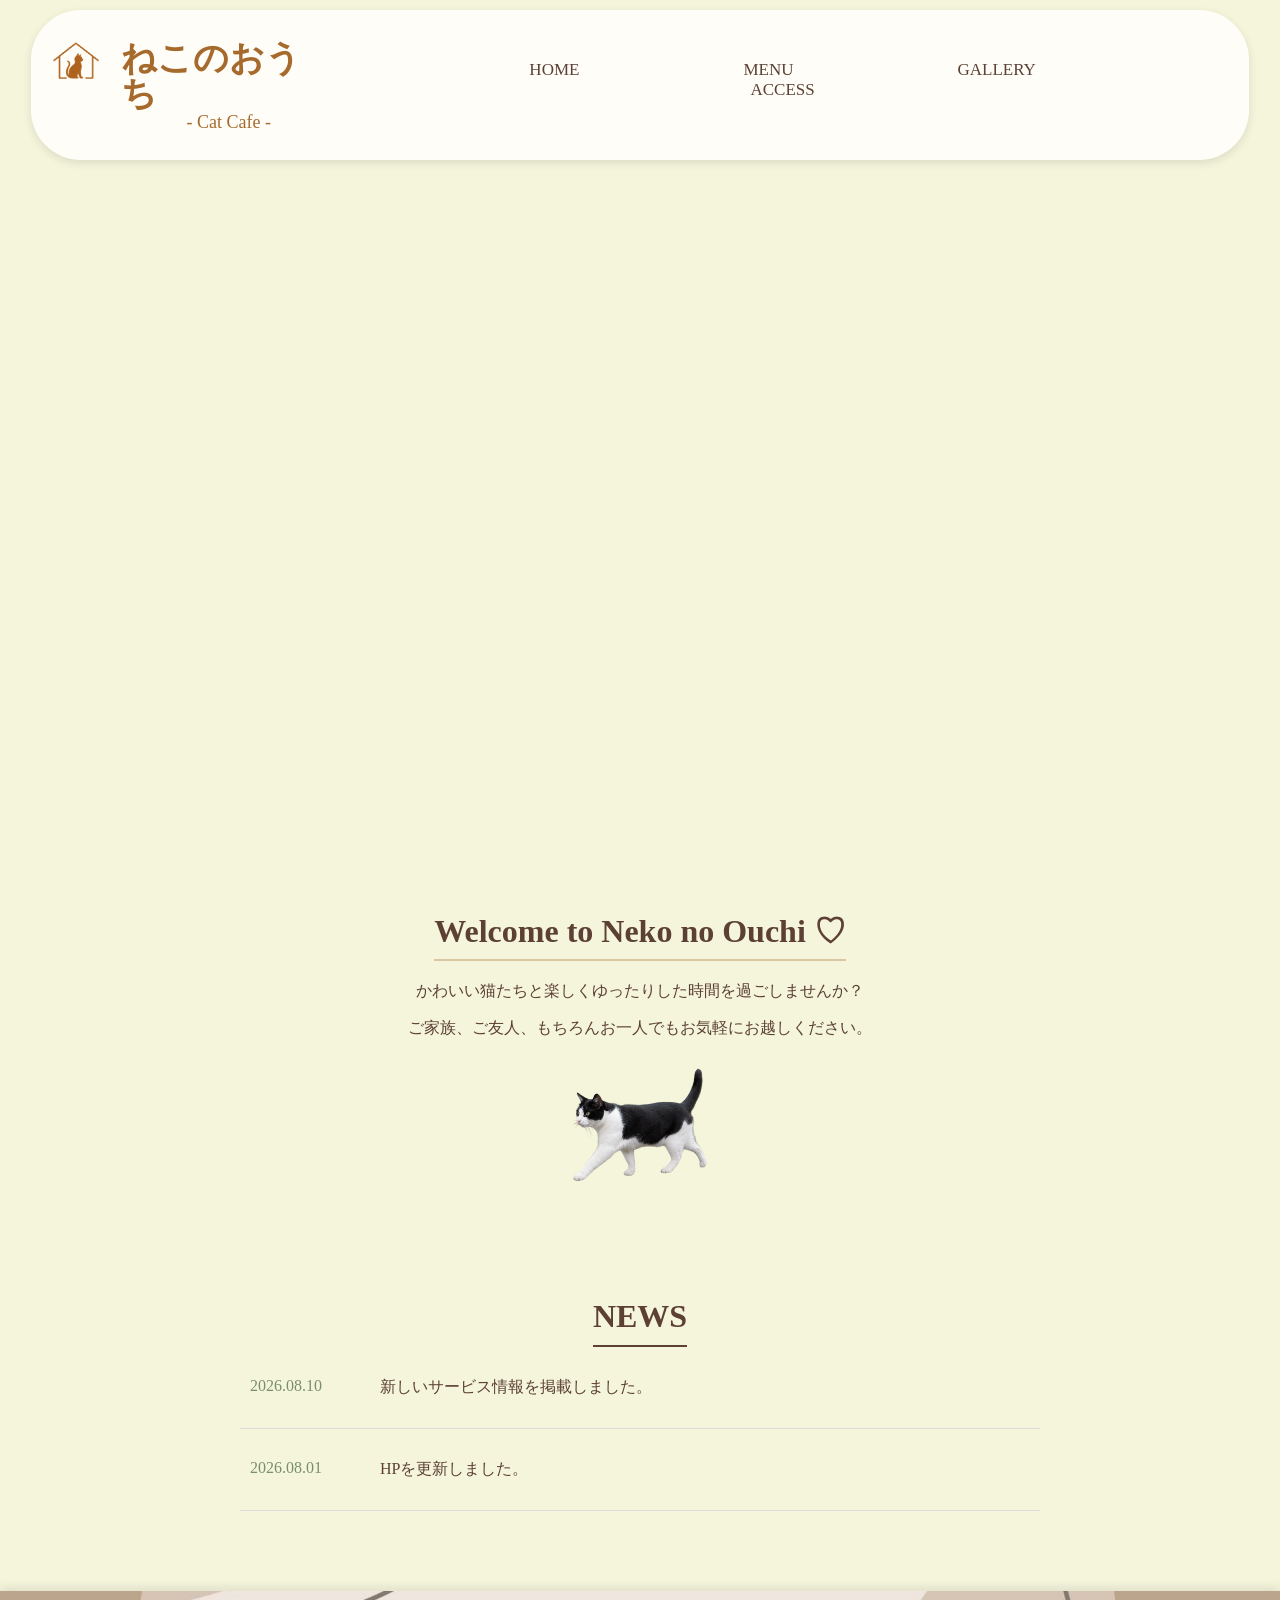
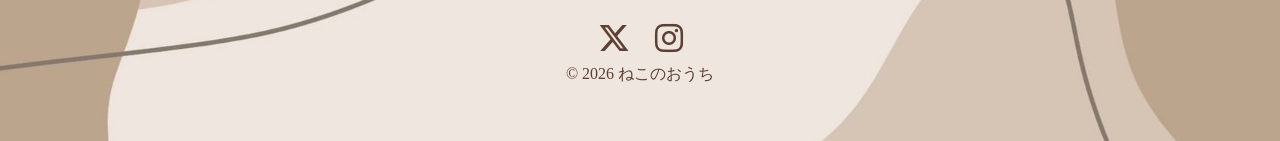
==== index.html @ ecd91ba8 "Add files via upload" ====
<!DOCTYPE html>

<html lang="ja">

<head>
    <meta charset="UTF-8">
    <meta name="viewport" content="width=device-width, initial-scale=1.0">
    <title>ねこのおうち</title>
    <link rel="stylesheet" href="style.css">
    <link rel="stylesheet"
      href="https://cdnjs.cloudflare.com/ajax/libs/font-awesome/6.5.2/css/all.min.css">
</head>

<body>

<header>

  <div class="logo-area">

    <img src="ねこのおうちロゴ.png" alt="ねこのおうちロゴ" class="logo">

    <div class="title-area">
        <h1>ねこのおうち</h1>
        <p class="sub-title">- Cat Cafe -</p>
    </div>

</div>
<nav>
    <a href="index.html">HOME</a>
    <a href="menu.html">MENU</a>
    <a href="gallery.html">GALLERY</a>
    <a href="access.html">ACCESS</a>
</nav>

</header>

<main>
<div class="slideshow">
    <img src="トップ.jpg" alt="猫">
    <img src="トップ2.jpg" alt="猫">
<img src="トップ3.jpg" alt="猫">
</div>
    <h2 class="home-title">Welcome to Neko no Ouchi ♡</h2>
  
    <p>かわいい猫たちと楽しくゆったりした時間を過ごしませんか？</p>
     <p>ご家族、ご友人、もちろんお一人でもお気軽にお越しください。</p>


  <img src="ねこ切り抜き.png" alt="歩くねこ"class="walking-cat">   
<section class="home-news">

    <h2>NEWS</h2>
    <div class="news-list">

        <div class="news-item">
            <span>2026.08.10</span>
            <p>新しいサービス情報を掲載しました。</p>
        </div>

        <div class="news-item">
            <span>2026.08.01</span>
            <p>HPを更新しました。</p>
        </div>
        </div>
</section>
</main>

<footer>
<div class="sns-icons">
    <a href="#" aria-label="X">
        <i class="fa-brands fa-x-twitter"></i>
    </a>

    <a href="#" aria-label="Instagram">
        <i class="fa-brands fa-instagram"></i>
    </a>
</div>
   
    <p>© 2026 ねこのおうち</p>

</footer>

</body>
</html>
---- style.css ----
html {
    overflow-y: scroll;
}

body {
    margin: 0;
}
body {
    background-color: #F5F5DC;
    color: #5C4033;      /* 本文はこげ茶色 */
}

h1 {
    color: #A66A2C;      /* h1だけ茶色 */
    font-size: 35px;
    text-align: left;
   
        
}
h2 {
    color: #5C4033;
    text-align: center;
    width:fit-content;
    margin: 20px auto 30px;
    padding-bottom:10px;
    font-size: 30px;
    border-bottom:2px solid #5C4033;
}
h3 {
    color: #5C4033;
    text-align: center;
    margin-top: 60px;
    margin-bottom: 30px;
}
p {
    text-align: center;
    position: relative;
    top: -10px;
}
nav {
    text-align: center;
    margin-top: 10px;
    position: relative;
    top: -10px;
}
nav a {
    color: #5C4033;
    text-decoration: none;
    margin: 0 60px;
    padding: 10px 20px;
    border-radius: 30px;
    transition: 0.3s;
   font-size: 17px;
}

nav a:hover {
    background-color: #7A8F6B;
    color: white;
}
.top-image {
    display: block;
    margin: 0 auto;
}
ul {
    width: fit-content;
    margin: 0 auto;
    padding-left: 25px;
}

li {
    margin: 8px 0;
}
.gallery img {
    width: 300px;
    height: 200px;
    object-fit: cover;
    border-radius: 15px;
}
.gallery {
    display: flex;
    flex-wrap: wrap;
    justify-content: center;
    gap: 30px;
    margin-top: 80px;
}
.gallery-section 
{
    width: 100%;
    background-image: url("肉球背景.jpg");
    background-size: cover;
    background-position: center;
    background-repeat: no-repeat;

    padding: 30px 0 80px;
}
.cat {
    text-align: center;
}

.cat p {
    margin-top: 10px;
    font-weight: bold;
}
.access-box {
    width: 600px;
    margin: 40px auto;
    padding: 20px 30px 0;
    background-color: #FFFDF8;
    : 30px;
    box-shadowborder-radius: 0 4px 10px rgba(0,0,0,0.15);
}
.access-title {
border-bottom-color:#FFFDF8;
}
.access-box h3 {
    text-align: center;
    margin-top: 30px;
    font-size: 20px;
}

.access-box p {
     text-align: center;
    line-height: 1.8;
    margin-top: 20px;
}

    footer {
    margin-top: 100px;
    text-align: center;}
   
 .menu-image {
    display: block;
    margin: 30px auto 60px;
    border-radius: 15px;

}

.logo-area {
    display: flex;
    align-items: flex-start;
    justify-content: flex-start;
    gap: 20px;
    padding-top: 20px;
}
.title-area {
    text-align: center;
}

.title-area h1 {
    margin: 0;
    line-height: 1;
    padding-top: 10px;
}

.title-area .sub-title {
    color: #A66A2C;
    font-size: 18px;
    margin-top: 12px;
    padding: 0;
    line-height: 1;
}

.logo-area h1 {
    margin: 0;
}

.logo {
    width: 50px;
    height: auto;
    position: relative;
    top: 10px;
}

main {
    margin-top: 0px;
}

header {
    background-color: #FFFDF8;
    padding: 1px 20px;
    box-shadow: 0 3px 10px rgba(0,0,0,0.1);
    position: sticky;
    top: 10px;
    z-index: 1000;

    width: 92%;
    margin: 0 auto;
    border-radius: 50px;
    display: flex;
    align-items: center;
    justify-content: space-between;
}


footer {
background-image: url("footer.jpg");
    background-size: cover;
    background-position: center;
    background-repeat: no-repeat;
    
    box-shadow: 0 -3px 10px rgba(0, 0, 0, 0.1);
    text-align: center;
    padding: 30px 0;
    margin-top: 100px;
    margin:0;
}


@media (max-width: 768px) {
 .logo-area {
        flex-direction: column;
    }
    nav a {
        display:block;
        width: 150px;
        margin: 10px auto;
        padding: 10px 0;
        border-radius: 30px;
    }

    nav {
        text-align: center;
    }

}
.home-title {
    width: fit-content;
    margin: 40px auto 30px;
    padding-bottom: 5px;
    border-bottom: 2px solid #D8C7A0;
    transform: translateY(10px);
}


.slideshow {
    position: relative;
    width: 1200px;
    height: 700px;
    margin: 20px auto 0;
}

.slideshow img {
    position: absolute;
    width: 100%;
    height: 100%;
    object-fit: cover;
    opacity: 0;
    animation: slide 10s infinite;
}

.slideshow img:nth-child(1) {
    animation-delay: 0s;
}

.slideshow img:nth-child(2) {
    animation-delay: 3.3s;
}

.slideshow img:nth-child(3) {
    animation-delay: 6.6s;
}

@keyframes slide {
    0% {
        opacity: 0;
    }

    10% {
        opacity: 1;
    }

    30% {
        opacity: 1;
    }

    40% {
        opacity: 0;
    }

    100% {
        opacity: 0;
    }
}
.map-image {
    display: block;
    width: 600px;
    height: auto;
    margin: -50px auto 0;
    position: relative;
}
.Neko-image{
display: block;
width: 270px;
height: auto;
margin: -50px auto 0;
position: relative;
}
.home-title {
    font-family: "Georgia", serif;
    font-size: 32px;
    font-weight: bold;
    position: relative;
    top: -10px;
}
.home-news {
    padding: 80px 20px;
    text-align: center;
}


.home-news h2 {
    color: #5C4033;
    margin-bottom: 5px;
    font-size: 32px;
}

.home-news > p {
    color: #7A8F6B;
    margin-bottom: 30px;
}

.news-list {
    max-width: 800px;
    margin: 0 auto;
    text-align: left;
}

.news-item {
    display: flex;
    align-items: flex-start;
    gap: 30px;
    padding: 20px 10px;
    border-bottom: 1px solid #ddd;
    margin: 10px 0 0;
}

.news-item span {
    color: #7A8F6B;
    min-width: 100px;
}

.news-item p {
   margin: 10px 0 0;
    color: #5C4033;
}
.cat .cat-name {
    font-size: 18px;
    font-weight: bold;
}

.walking-cat {
width: 200px;
height: auto;
display: block;
margin: 0 auto;

position: relative;

 animation: fluffy 3s ease-in-out infinite;
}

@keyframes fluffy {
    0% {
        transform: translateY(0);
    }

    50% {
        transform: translateY(-12px);
    }

    100% {
        transform: translateY(0);
    }
}
.sns-icons {
    display: flex;
    justify-content: center;
    gap: 25px;
    margin-bottom: 15px;
}

.sns-icons a {
    color: #5C4033;
    text-decoration: none;
    font-size: 32px;
    transition: 0.3s;
}

.sns-icons a:hover {
    color: #7A8F6B;
    transform: translateY(-3px);
}

.access-hero {
    width: 100%;
    height: 300px;
    background-image: 
    linear-gradient(rgba(0, 0, 0, 0.35), rgba(0, 0, 0, 0.35)),
    url("ヘッダー下写真.jpg");
    background-size: cover;
    background-position: center;
    background-repeat: no-repeat;

    position: relative;
}

.access-hero h2 {
    color: #FFFDF8;
    font-size: 40px;
    margin: 0;

    position: absolute;
    top: 50%;
    left: 70%;
    transform: translate(-50%, -80%);

    text-shadow: 2px 2px 5px rgba(0, 0, 0, 0.5);
}
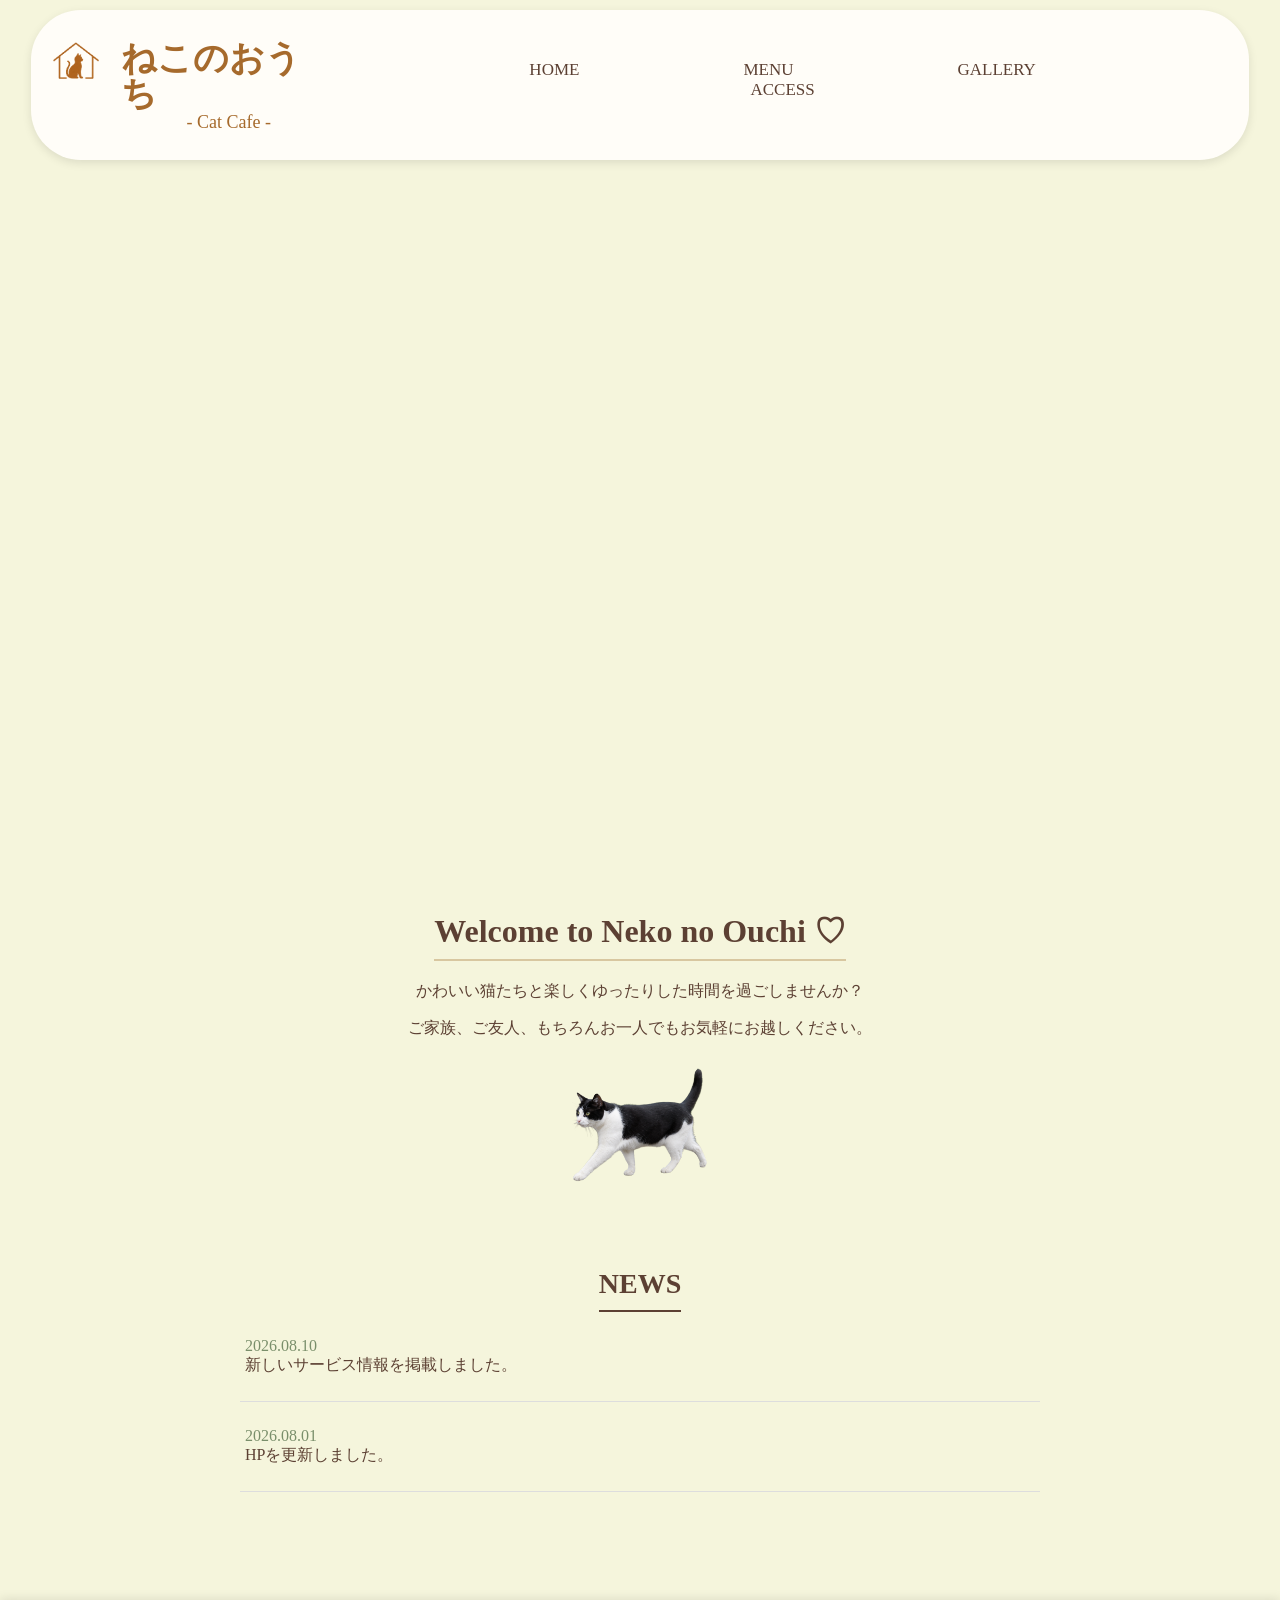
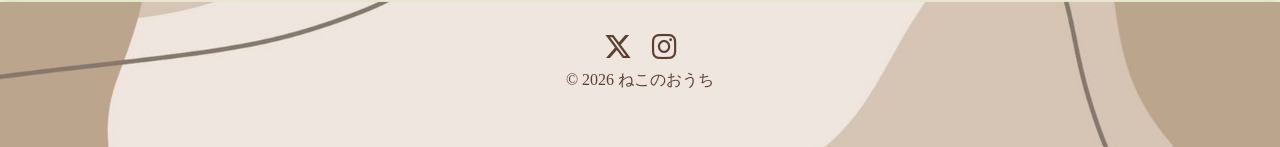
==== commit 53702e89: "Add files via upload" ====
--- a/index.html
+++ b/index.html
@@ -5,7 +5,7 @@
 <head>
     <meta charset="UTF-8">
     <meta name="viewport" content="width=device-width, initial-scale=1.0">
-    <title>ねこのおうち</title>
+    <title>ねこのおうち　テストサイト</title>
     <link rel="stylesheet" href="style.css">
     <link rel="stylesheet"
       href="https://cdnjs.cloudflare.com/ajax/libs/font-awesome/6.5.2/css/all.min.css">
@@ -27,9 +27,9 @@
 </div>
 <nav>
     <a href="index.html">HOME</a>
-    <a href="menu.html">MENU</a>
-    <a href="gallery.html">GALLERY</a>
-    <a href="access.html">ACCESS</a>
+    <a href="MENU.html">MENU</a>
+    <a href="GALLERY.html">GALLERY</a>
+    <a href="ACCESS.html">ACCESS</a>
 </nav>
 
 </header>
@@ -40,10 +40,10 @@
     <img src="トップ2.jpg" alt="猫">
 <img src="トップ3.jpg" alt="猫">
 </div>
-    <h2 class="home-title">Welcome to Neko no Ouchi ♡</h2>
+    <h2 class="home-title">Welcome to  <span class="sp-br"><br></span>Neko no Ouchi ♡</h2>
   
-    <p>かわいい猫たちと楽しくゆったりした時間を過ごしませんか？</p>
-     <p>ご家族、ご友人、もちろんお一人でもお気軽にお越しください。</p>
+    <p>かわいい猫たちと楽しくゆったりした<span class="sp-br"><br></span>時間を過ごしませんか？</p>
+     <p>ご家族、ご友人、もちろんお一人でも<span class="sp-br"><br></span>お気軽にお越しください。</p>
 
 
   <img src="ねこ切り抜き.png" alt="歩くねこ"class="walking-cat">   
--- a/style.css
+++ b/style.css
@@ -1,139 +1,78 @@
+/* ========================================
+   全体
+======================================== */
+
 html {
     overflow-y: scroll;
 }
 
 body {
     margin: 0;
-}
-body {
     background-color: #F5F5DC;
-    color: #5C4033;      /* 本文はこげ茶色 */
-}
+    color: #5C4033;
+}
+
+
+/* ========================================
+   見出し・本文
+======================================== */
 
 h1 {
-    color: #A66A2C;      /* h1だけ茶色 */
+    color: #A66A2C;
     font-size: 35px;
     text-align: left;
-   
-        
-}
+}
+
 h2 {
     color: #5C4033;
     text-align: center;
-    width:fit-content;
+    width: fit-content;
     margin: 20px auto 30px;
-    padding-bottom:10px;
+    padding-bottom: 10px;
     font-size: 30px;
-    border-bottom:2px solid #5C4033;
-}
+    border-bottom: 2px solid #5C4033;
+}
+
 h3 {
     color: #5C4033;
     text-align: center;
     margin-top: 60px;
     margin-bottom: 30px;
 }
+
 p {
     text-align: center;
     position: relative;
     top: -10px;
 }
-nav {
-    text-align: center;
-    margin-top: 10px;
-    position: relative;
-    top: -10px;
-}
-nav a {
-    color: #5C4033;
-    text-decoration: none;
-    margin: 0 60px;
-    padding: 10px 20px;
-    border-radius: 30px;
-    transition: 0.3s;
-   font-size: 17px;
-}
-
-nav a:hover {
-    background-color: #7A8F6B;
-    color: white;
-}
-.top-image {
-    display: block;
+
+
+/* ========================================
+   ヘッダー
+======================================== */
+
+header {
+    background-color: #FFFDF8;
+    padding: 1px 20px;
+
+    box-shadow: 0 3px 10px rgba(0, 0, 0, 0.1);
+
+    position: sticky;
+    top: 10px;
+    z-index: 1000;
+
+    width: 92%;
     margin: 0 auto;
-}
-ul {
-    width: fit-content;
-    margin: 0 auto;
-    padding-left: 25px;
-}
-
-li {
-    margin: 8px 0;
-}
-.gallery img {
-    width: 300px;
-    height: 200px;
-    object-fit: cover;
-    border-radius: 15px;
-}
-.gallery {
+
+    border-radius: 50px;
+
     display: flex;
-    flex-wrap: wrap;
-    justify-content: center;
-    gap: 30px;
-    margin-top: 80px;
-}
-.gallery-section 
-{
-    width: 100%;
-    background-image: url("肉球背景.jpg");
-    background-size: cover;
-    background-position: center;
-    background-repeat: no-repeat;
-
-    padding: 30px 0 80px;
-}
-.cat {
-    text-align: center;
-}
-
-.cat p {
-    margin-top: 10px;
-    font-weight: bold;
-}
-.access-box {
-    width: 600px;
-    margin: 40px auto;
-    padding: 20px 30px 0;
-    background-color: #FFFDF8;
-    : 30px;
-    box-shadowborder-radius: 0 4px 10px rgba(0,0,0,0.15);
-}
-.access-title {
-border-bottom-color:#FFFDF8;
-}
-.access-box h3 {
-    text-align: center;
-    margin-top: 30px;
-    font-size: 20px;
-}
-
-.access-box p {
-     text-align: center;
-    line-height: 1.8;
-    margin-top: 20px;
-}
-
-    footer {
-    margin-top: 100px;
-    text-align: center;}
-   
- .menu-image {
-    display: block;
-    margin: 30px auto 60px;
-    border-radius: 15px;
-
-}
+    align-items: center;
+    justify-content: space-between;
+}
+
+
+/* ロゴ＋タイトル */
 
 .logo-area {
     display: flex;
@@ -142,6 +81,24 @@
     gap: 20px;
     padding-top: 20px;
 }
+
+.logo-area h1 {
+    margin: 0;
+}
+
+
+/* ロゴ */
+
+.logo {
+    width: 50px;
+    height: auto;
+    position: relative;
+    top: 10px;
+}
+
+
+/* タイトル */
+
 .title-area {
     text-align: center;
 }
@@ -160,243 +117,252 @@
     line-height: 1;
 }
 
-.logo-area h1 {
-    margin: 0;
-}
-
-.logo {
-    width: 50px;
-    height: auto;
+
+/* スマホ用改行 */
+
+.sp-br {
+    display: none;
+}
+
+
+/* ========================================
+   ナビゲーション
+======================================== */
+
+nav {
+    text-align: center;
+    margin-top: 10px;
     position: relative;
-    top: 10px;
-}
+    top: -10px;
+}
+
+nav a {
+    color: #5C4033;
+    text-decoration: none;
+
+    margin: 0 60px;
+    padding: 10px 20px;
+
+    border-radius: 30px;
+
+    transition: 0.3s;
+    font-size: 17px;
+}
+
+nav a:hover {
+    background-color: #7A8F6B;
+    color: white;
+}
+
+
+/* ========================================
+   メイン
+======================================== */
 
 main {
-    margin-top: 0px;
-}
-
-header {
-    background-color: #FFFDF8;
-    padding: 1px 20px;
-    box-shadow: 0 3px 10px rgba(0,0,0,0.1);
-    position: sticky;
-    top: 10px;
-    z-index: 1000;
-
-    width: 92%;
-    margin: 0 auto;
-    border-radius: 50px;
-    display: flex;
-    align-items: center;
-    justify-content: space-between;
-}
-
-
-footer {
-background-image: url("footer.jpg");
-    background-size: cover;
-    background-position: center;
-    background-repeat: no-repeat;
-    
-    box-shadow: 0 -3px 10px rgba(0, 0, 0, 0.1);
-    text-align: center;
-    padding: 30px 0;
-    margin-top: 100px;
-    margin:0;
-}
-
-
-@media (max-width: 768px) {
- .logo-area {
-        flex-direction: column;
-    }
-    nav a {
-        display:block;
-        width: 150px;
-        margin: 10px auto;
-        padding: 10px 0;
-        border-radius: 30px;
-    }
-
-    nav {
-        text-align: center;
-    }
-
-}
+    margin-top: 0;
+}
+
+
+/* ========================================
+   HOMEタイトル
+======================================== */
+
 .home-title {
     width: fit-content;
     margin: 40px auto 30px;
     padding-bottom: 5px;
+
     border-bottom: 2px solid #D8C7A0;
+
     transform: translateY(10px);
-}
-
-
-.slideshow {
-    position: relative;
-    width: 1200px;
-    height: 700px;
-    margin: 20px auto 0;
-}
-
-.slideshow img {
-    position: absolute;
-    width: 100%;
-    height: 100%;
-    object-fit: cover;
-    opacity: 0;
-    animation: slide 10s infinite;
-}
-
-.slideshow img:nth-child(1) {
-    animation-delay: 0s;
-}
-
-.slideshow img:nth-child(2) {
-    animation-delay: 3.3s;
-}
-
-.slideshow img:nth-child(3) {
-    animation-delay: 6.6s;
-}
-
-@keyframes slide {
-    0% {
-        opacity: 0;
-    }
-
-    10% {
-        opacity: 1;
-    }
-
-    30% {
-        opacity: 1;
-    }
-
-    40% {
-        opacity: 0;
-    }
-
-    100% {
-        opacity: 0;
-    }
-}
-.map-image {
-    display: block;
-    width: 600px;
-    height: auto;
-    margin: -50px auto 0;
-    position: relative;
-}
-.Neko-image{
-display: block;
-width: 270px;
-height: auto;
-margin: -50px auto 0;
-position: relative;
-}
-.home-title {
+
     font-family: "Georgia", serif;
     font-size: 32px;
     font-weight: bold;
+
     position: relative;
     top: -10px;
 }
-.home-news {
-    padding: 80px 20px;
+
+
+/* ========================================
+   トップ画像
+======================================== */
+
+.top-image {
+    display: block;
+    margin: 0 auto;
+}
+
+
+/* ========================================
+   スライドショー
+======================================== */
+
+.slideshow {
+    position: relative;
+
+    max-width: 1200px;
+    width: 100%;
+
+    aspect-ratio: 1200 / 700;
+
+    margin: 20px auto 0;
+}
+
+.slideshow img {
+    position: absolute;
+
+    width: 100%;
+    height: 100%;
+
+    object-fit: cover;
+
+    opacity: 0;
+
+    animation: slide 10s infinite;
+}
+
+.slideshow img:nth-child(1) {
+    animation-delay: 0s;
+}
+
+.slideshow img:nth-child(2) {
+    animation-delay: 3.3s;
+}
+
+.slideshow img:nth-child(3) {
+    animation-delay: 6.6s;
+}
+
+@keyframes slide {
+
+    0% {
+        opacity: 0;
+    }
+
+    10% {
+        opacity: 1;
+    }
+
+    30% {
+        opacity: 1;
+    }
+
+    40% {
+        opacity: 0;
+    }
+
+    100% {
+        opacity: 0;
+    }
+}
+
+
+/* ========================================
+   リスト
+======================================== */
+
+ul {
+    width: fit-content;
+    margin: 0 auto;
+    padding-left: 25px;
+}
+
+li {
+    margin: 8px 0;
+}
+
+
+/* ========================================
+   GALLERY
+======================================== */
+
+.gallery-section {
+    width: 100%;
+
+    background-image: url("肉球背景.jpg");
+    background-size: cover;
+    background-position: center;
+    background-repeat: no-repeat;
+
+    padding: 30px 0 80px;
+}
+
+.gallery {
+    display: flex;
+    flex-wrap: wrap;
+
+    justify-content: center;
+
+    gap: 30px;
+
+    margin-top: 80px;
+}
+
+.gallery img {
+    width: 300px;
+    height: 200px;
+
+    object-fit: cover;
+
+    border-radius: 15px;
+}
+
+
+/* 猫 */
+
+.cat {
     text-align: center;
 }
 
-
-.home-news h2 {
-    color: #5C4033;
-    margin-bottom: 5px;
-    font-size: 32px;
-}
-
-.home-news > p {
-    color: #7A8F6B;
-    margin-bottom: 30px;
-}
-
-.news-list {
-    max-width: 800px;
-    margin: 0 auto;
-    text-align: left;
-}
-
-.news-item {
-    display: flex;
-    align-items: flex-start;
-    gap: 30px;
-    padding: 20px 10px;
-    border-bottom: 1px solid #ddd;
-    margin: 10px 0 0;
-}
-
-.news-item span {
-    color: #7A8F6B;
-    min-width: 100px;
-}
-
-.news-item p {
-   margin: 10px 0 0;
-    color: #5C4033;
-}
+.cat p {
+    margin-top: 10px;
+    font-weight: bold;
+}
+
 .cat .cat-name {
     font-size: 18px;
     font-weight: bold;
 }
 
-.walking-cat {
-width: 200px;
-height: auto;
-display: block;
-margin: 0 auto;
-
-position: relative;
-
- animation: fluffy 3s ease-in-out infinite;
-}
-
-@keyframes fluffy {
-    0% {
-        transform: translateY(0);
-    }
-
-    50% {
-        transform: translateY(-12px);
-    }
-
-    100% {
-        transform: translateY(0);
-    }
-}
-.sns-icons {
-    display: flex;
-    justify-content: center;
-    gap: 25px;
-    margin-bottom: 15px;
-}
-
-.sns-icons a {
-    color: #5C4033;
-    text-decoration: none;
-    font-size: 32px;
-    transition: 0.3s;
-}
-
-.sns-icons a:hover {
-    color: #7A8F6B;
-    transform: translateY(-3px);
-}
+
+/* ========================================
+   MENU
+======================================== */
+
+.menu-image {
+    display: block;
+
+    width: 100%;
+    max-width: 1000px;
+    height: auto;
+
+    margin: 30px auto 60px;
+
+    border-radius: 15px;
+
+    aspect-ratio: 1200 / 700;
+    object-fit: cover;
+}
+
+
+/* ========================================
+   ACCESS
+======================================== */
 
 .access-hero {
     width: 100%;
     height: 300px;
-    background-image: 
-    linear-gradient(rgba(0, 0, 0, 0.35), rgba(0, 0, 0, 0.35)),
-    url("ヘッダー下写真.jpg");
+
+    background-image:
+        linear-gradient(
+            rgba(0, 0, 0, 0.35),
+            rgba(0, 0, 0, 0.35)
+        ),
+        url("ヘッダー下写真.jpg");
+
     background-size: cover;
     background-position: center;
     background-repeat: no-repeat;
@@ -410,9 +376,563 @@
     margin: 0;
 
     position: absolute;
+
     top: 50%;
     left: 70%;
+
     transform: translate(-50%, -80%);
 
     text-shadow: 2px 2px 5px rgba(0, 0, 0, 0.5);
 }
+.access-title {
+    border-bottom: none !important;
+}
+
+/* ACCESS BOX */
+
+.access-box {
+    width: 85%;
+    max-width: 600px;
+
+    margin: 40px auto;
+
+    padding: 20px;
+
+    background-color: #FFFDF8;
+
+    box-shadow: 0 4px 10px rgba(0, 0, 0, 0.15);
+
+    border-radius: 15px;
+
+    box-sizing: border-box;
+}
+
+
+.access-box h3 {
+    text-align: center;
+
+    margin-top: 30px;
+
+    font-size: 20px;
+}
+
+.access-box p {
+    text-align: center;
+
+    line-height: 1.8;
+
+    margin-top: 20px;
+}
+
+
+/* 地図 */
+
+.map-image {
+    display: block;
+
+    width: 100%;
+    max-width: 600px;
+    height: auto;
+
+    margin: -50px auto 0;
+
+    position: relative;
+}
+
+
+/* ========================================
+   猫画像
+======================================== */
+
+.Neko-image {
+    display: block;
+
+    width: 270px;
+    height: auto;
+
+    margin: -50px auto 0;
+
+    position: relative;
+}
+
+
+/* ========================================
+   HOME NEWS
+======================================== */
+
+.home-news {
+    padding: 80px 20px;
+    text-align: center;
+}
+
+.home-news h2 {
+    color: #5C4033;
+
+    margin-bottom: 5px;
+
+    font-size: 32px;
+}
+
+.home-news > p {
+    color: #7A8F6B;
+
+    margin-bottom: 30px;
+}
+
+
+/* NEWS LIST */
+
+.news-list {
+    max-width: 800px;
+
+    margin: 0 auto;
+
+    text-align: left;
+}
+
+.news-item {
+    display: flex;
+
+    align-items: flex-start;
+
+    gap: 30px;
+
+    padding: 20px 10px;
+
+    border-bottom: 1px solid #ddd;
+
+    margin: 10px 0 0;
+}
+
+.news-item span {
+    color: #7A8F6B;
+
+    min-width: 100px;
+}
+
+.news-item p {
+    margin: 10px 0 0;
+
+    color: #5C4033;
+}
+
+
+/* ========================================
+   歩く猫
+======================================== */
+
+.walking-cat {
+    width: 200px;
+    height: auto;
+
+    display: block;
+
+    margin: 0 auto;
+
+    position: relative;
+
+    animation: fluffy 3s ease-in-out infinite;
+}
+
+@keyframes fluffy {
+
+    0% {
+        transform: translateY(0);
+    }
+
+    50% {
+        transform: translateY(-12px);
+    }
+
+    100% {
+        transform: translateY(0);
+    }
+}
+
+
+/* ========================================
+   SNS
+======================================== */
+
+.sns-icons {
+    display: flex;
+
+    justify-content: center;
+
+    gap: 25px;
+
+    margin-bottom: 15px;
+}
+
+.sns-icons a {
+    color: #5C4033;
+
+    text-decoration: none;
+
+    font-size: 32px;
+
+    transition: 0.3s;
+}
+
+.sns-icons a:hover {
+    color: #7A8F6B;
+
+    transform: translateY(-3px);
+}
+
+
+/* ========================================
+   フッター
+======================================== */
+
+footer {
+    background-image: url("footer.jpg");
+
+    background-size: cover;
+    background-position: center;
+    background-repeat: no-repeat;
+
+    box-shadow: 0 -3px 10px rgba(0, 0, 0, 0.1);
+
+    text-align: center;
+
+    padding: 30px 0;
+
+    margin-top: 100px;
+}
+
+
+/* ========================================
+   スマホ表示
+======================================== */
+
+@media (max-width: 768px) {
+
+
+    /* -------------------------
+       全体
+    ------------------------- */
+
+    body {
+        overflow-x: hidden;
+    }
+
+
+    /* -------------------------
+       ヘッダー
+    ------------------------- */
+
+    header {
+        width: 92%;
+
+        box-sizing: border-box;
+
+        padding: 10px 15px;
+
+        flex-direction: column;
+
+        gap: 10px;
+    }
+
+
+    /* -------------------------
+       ロゴエリア
+    ------------------------- */
+
+   .logo-area {
+    display: flex;
+    flex-direction: row;
+    align-items: center;
+    gap: 10px;
+   
+}
+
+    .logo {
+    width: 50px;
+    height: auto;
+    position: relative;
+    top: -10px;
+    
+    }
+
+    .logo-area h1 {
+        font-size: 26px;
+
+        white-space: nowrap;
+
+        text-align: center;
+    }
+
+
+    /* -------------------------
+       タイトル
+    ------------------------- */
+
+    .title-area {
+        text-align: center;
+    }
+
+    .title-area h1 {
+        font-size: 26px;
+    }
+
+    .title-area .sub-title {
+        font-size: 16px;
+    }
+
+
+    /* スマホ改行 */
+
+    .sp-br {
+        display: inline;
+    }
+
+
+    /* -------------------------
+       ナビゲーション
+    ------------------------- */
+
+    nav {
+        width: 100%;
+
+        text-align: center;
+
+        margin-top: 5px;
+
+        top: 0;
+    }
+
+    nav a {
+        display: block;
+
+        width: 150px;
+
+        box-sizing: border-box;
+
+        margin: 10px auto;
+
+        padding: 10px 0;
+
+        border-radius: 30px;
+
+        font-size: 16px;
+    }
+
+
+    /* -------------------------
+       HOME
+    ------------------------- */
+
+    .home-title {
+        font-size: 28px;
+
+        margin-top: 30px;
+    }
+
+    .slideshow {
+        width: 100%;
+
+        aspect-ratio: 1200 / 700;
+
+        margin-top: 20px;
+    }
+
+
+    /* -------------------------
+       GALLERY
+    ------------------------- */
+
+    .gallery-section {
+        padding: 20px 15px 60px;
+
+        box-sizing: border-box;
+    }
+
+    .gallery {
+        gap: 20px;
+
+        margin-top: 40px;
+    }
+
+    .gallery img {
+        width: 90%;
+
+        max-width: 300px;
+
+        height: auto;
+
+        aspect-ratio: 3 / 2;
+    }
+
+
+    /* -------------------------
+       MENU
+    ------------------------- */
+
+    .menu-image {
+        width: 90%;
+
+        margin: 20px auto 40px;
+    }
+
+
+    /* -------------------------
+       ACCESS
+    ------------------------- */
+
+    .access-hero {
+        height: 250px;
+    }
+
+    .access-hero h2 {
+        font-size: 30px;
+
+        left: 50%;
+
+        top: 50%;
+
+        transform: translate(-50%, -50%);
+
+        width: 100%;
+
+        text-align: center;
+    }
+
+}
+    .access-box {
+        width: 90%;
+
+        margin: 30px auto;
+
+        padding: 20px;
+    }
+
+    .access-box h3 {
+        font-size: 18px;
+
+        margin-top: 20px;
+    }
+
+    .access-box p {
+        font-size: 14px;
+
+        line-height: 1.8;
+    }
+
+    .map-image {
+        width: 100%;
+
+        margin: -20px auto 0;
+    }
+
+    .Neko-image {
+        width: 150px;
+
+        margin: -20px auto 0;
+    }
+
+
+    /* -------------------------
+       NEWS
+    ------------------------- */
+
+    .home-news {
+        padding: 50px 20px;
+    }
+
+    .home-news h2 {
+        font-size: 28px;
+    }
+
+    .news-list {
+        width: 100%;
+    }
+
+    .news-item {
+        flex-direction: column;
+
+        gap: 5px;
+
+        padding: 15px 5px;
+    }
+
+    .news-item span {
+        min-width: auto;
+    }
+
+    .news-item p {
+        margin: 5px 0 0;
+
+        text-align: left;
+    }
+
+
+    /* -------------------------
+       動く猫
+    ------------------------- */
+
+    .walking-cat {
+        width:200px;
+    }
+
+
+    /* -------------------------
+       SNS
+    ------------------------- */
+
+    .sns-icons {
+        gap: 20px;
+
+        margin-bottom: 15px;
+    }
+
+    .sns-icons a {
+        font-size: 28px;
+    }
+
+
+    /* -------------------------
+       フッター
+    ------------------------- */
+
+    footer {
+        padding: 30px 20px;
+
+        margin-top: 60px;
+
+        box-sizing: border-box;
+    }
+
+
+    /* -------------------------
+       フッターナビ
+    ------------------------- */
+
+    footer nav {
+        width: 100%;
+
+        display: flex;
+
+        flex-direction: column;
+
+        align-items: center;
+
+        justify-content: center;
+
+        margin: 0;
+
+        top: 0;
+    }
+
+    footer nav a {
+        display: block;
+
+        width: 150px;
+
+        margin: 8px auto;
+
+        padding: 10px 0;
+
+        text-align: center;
+    }
+
